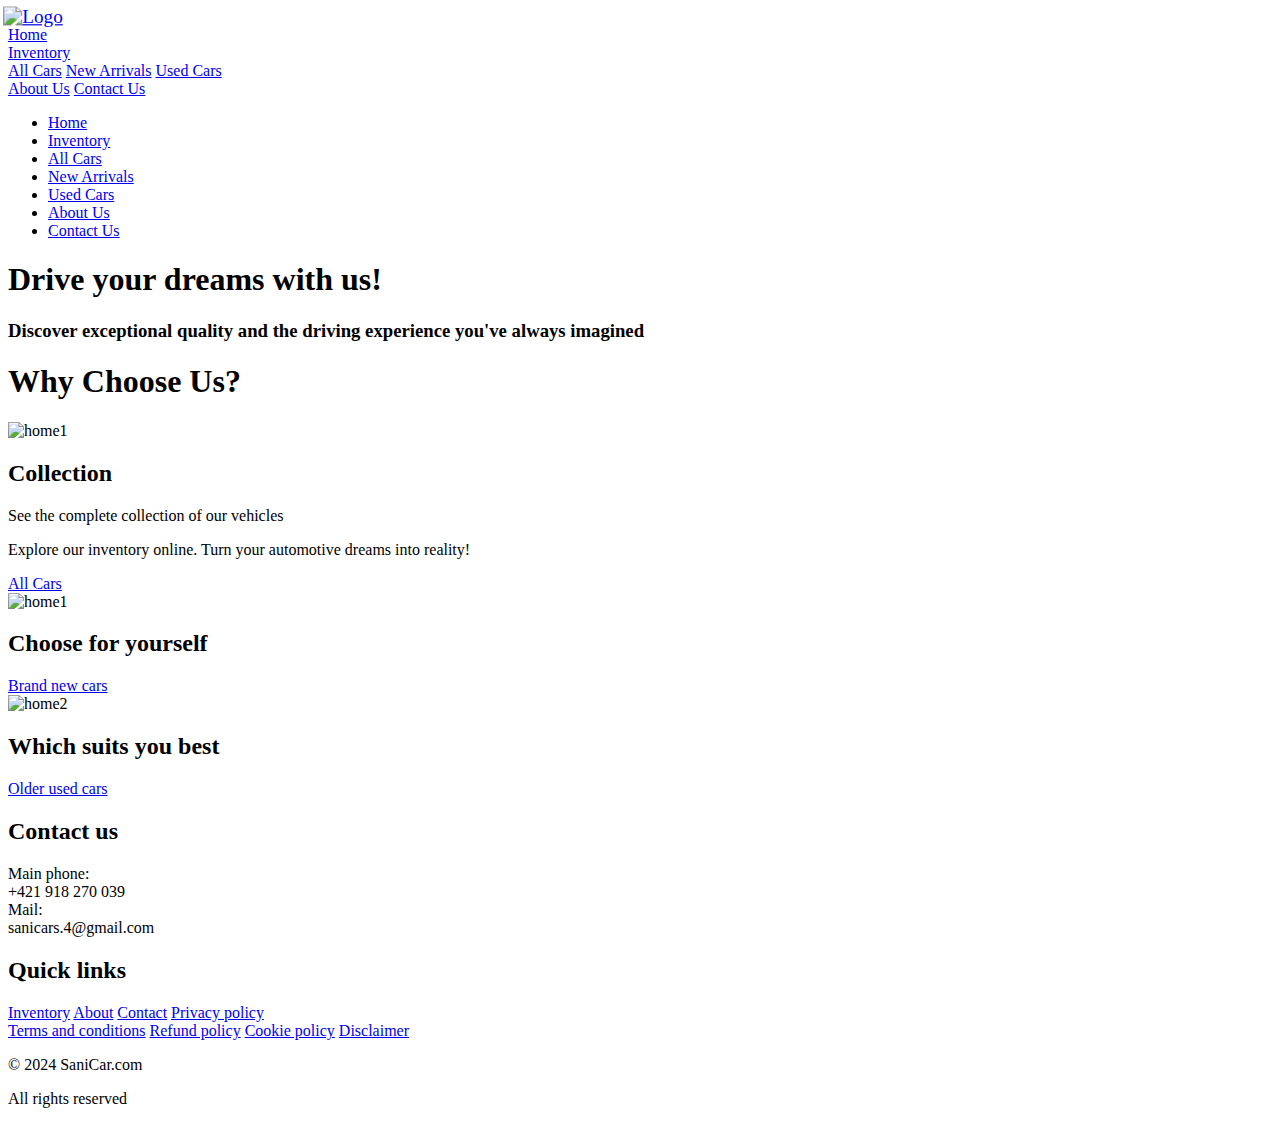
==== index.html @ a0feb991 "Add files via upload" ====
<!DOCTYPE html>
<html lang="en">
<head>
    <meta charset="UTF-8">
    <meta name="viewport" content="width=device-width, initial-scale=1.0">
    <title>Car Dealership</title>
    <link rel="stylesheet" href="styles.css">
    <script src="scripts.js"></script>
    <script src="https://ajax.googleapis.com/ajax/libs/jquery/3.7.1/jquery.min.js"></script>
    <script src="https://maxcdn.bootstrapcdn.com/bootstrap/3.4.1/js/bootstrap.min.js"></script>

</head>
<body>
    <!-- Menu section -->
    <nav id="navbar">
        <a href="index.html" id="logo"><img src="logo.jpg" alt="Logo" class="nav-logo" style="scale: 1.2;"></a>
        <div class="menu-items">
            <a href="index.html">Home</a>
            <div class="dropdown adjusted">
                <a href="inventory.html" class="dropbtn">Inventory</a>
                <div class="dropdown-content">
                    <a href="allcars.html#inventory">All Cars</a>
                    <a href="newarrivals.html#newArrivals">New Arrivals</a>
                    <a href="usedcars.html#usedCars">Used Cars</a>
                </div>
            </div>
            <a href="aboutus.html">About Us</a>
            <a href="contact.html">Contact Us</a>
    </div>
    <img src="menu-icon.png" onclick="showListGroup()" alt="" class="menu-icon" style="display: none;">
    
    </nav>
    <!-- End menu section -->

    <!-- Mobile menu -->
    <div class="mobile-menu-container">
        <ul class="list-group">
            <li class="list-group-item active" aria-current="true"><a href="index.html">Home</a></li>
            <li class="list-group-item"><a href="inventory.html">Inventory</a></li>
            <li class="list-group-item"><a href="allcars.html">All Cars</a></li>
            <li class="list-group-item"><a href="newarrivals.html">New Arrivals</a></li>
            <li class="list-group-item"><a href="usedcars.html">Used Cars</a></li>
            <li class="list-group-item"><a href="aboutus.html">About Us</a></li>
            <li class="list-group-item"><a href="contact.html">Contact Us</a></li>
          </ul>
    </div>
    <!-- End mobile menu -->

    <header>
        <h1>Drive your <span>dreams</span> with us!</h1>
        <h3>Discover <span>exceptional quality</span> and the driving experience you've always imagined</h3>
    </header>

    <!-- Home Section -->
    <section id="home" class="content-section">
        <div class="domov3">
            <div class="domov3-content">
                <h1>Why <span>Choose</span> Us?</h1>
                <img src="home3.jpg" alt="home1" class="home3-img">
            </div>
        </div>
        <div class="domov1">
            <div class="domov1-content">
                <h2>Collection</h2>
                <p>See the complete collection of our vehicles</p>
                <p>Explore our inventory online. Turn your automotive dreams into reality!</p>
                <a href="inventory.html" class="all-cars-button">All Cars</a>
            </div>
            <img src="home1.png" alt="home1" class="home1-img">
        </div>
        <div class="cierny-pas">
        </div>
        <div class="domov2">
            
            <div class="domov2-content">
                <h2 class="second-h2">Choose for yourself</h2>
                <a href="newarrivals.html#newArrivals" class="new-arrivals-button">Brand new cars</a>
            </div>
            <img src="home2.jpg" alt="home2" class="home2-img">
            <div class="domov2-content">
                <h2 class="first-h2">Which suits you <span>best</span></h2>
                <a href="usedcars.html#usedCars" class="used-cars-button">Older used cars</a>
            </div>
        </div>  
    </section>
    
</div>

    
<footer>
    <div class="footer1">
        <div class="footer-content">
            <h2>Contact us</h2>
            <li><span class="nadpis">Main phone:</span></li>
            <span class="text">+421 918 270 039</span>
            <li><span class="nadpis">Mail:</span></li>
            <span class="text">sanicars.4@gmail.com</span>
        </div>
        <div class="footer-content">
            <h2>Quick links</h2>
            <a href="inventory.html" class="papiere">Inventory</a>
            <a href="aboutus.html" class="papiere">About</a>
            <a href="contact.html" class="papiere">Contact</a>
            <a href="privacy-policy.html" class="papiere">Privacy policy</a>
        </div>
        <div class="footer-content">
            <a href="terms-and-conditions.html" class="papiere">Terms and conditions</a>
            <a href="refund-policy.html" class="papiere">Refund policy</a>
            <a href="cookie-policy.html" class="papiere">Cookie policy</a>
            <a href="disclaimer.html" class="papiere">Disclaimer</a>
        </div>
    </div>
    <div class="footer2">
        <p class="copy-info">&copy; 2024 SaniCar.com</p>
        <p class="copy-info2">All rights reserved</p>
    </div>
</footer>

</body>
</html>
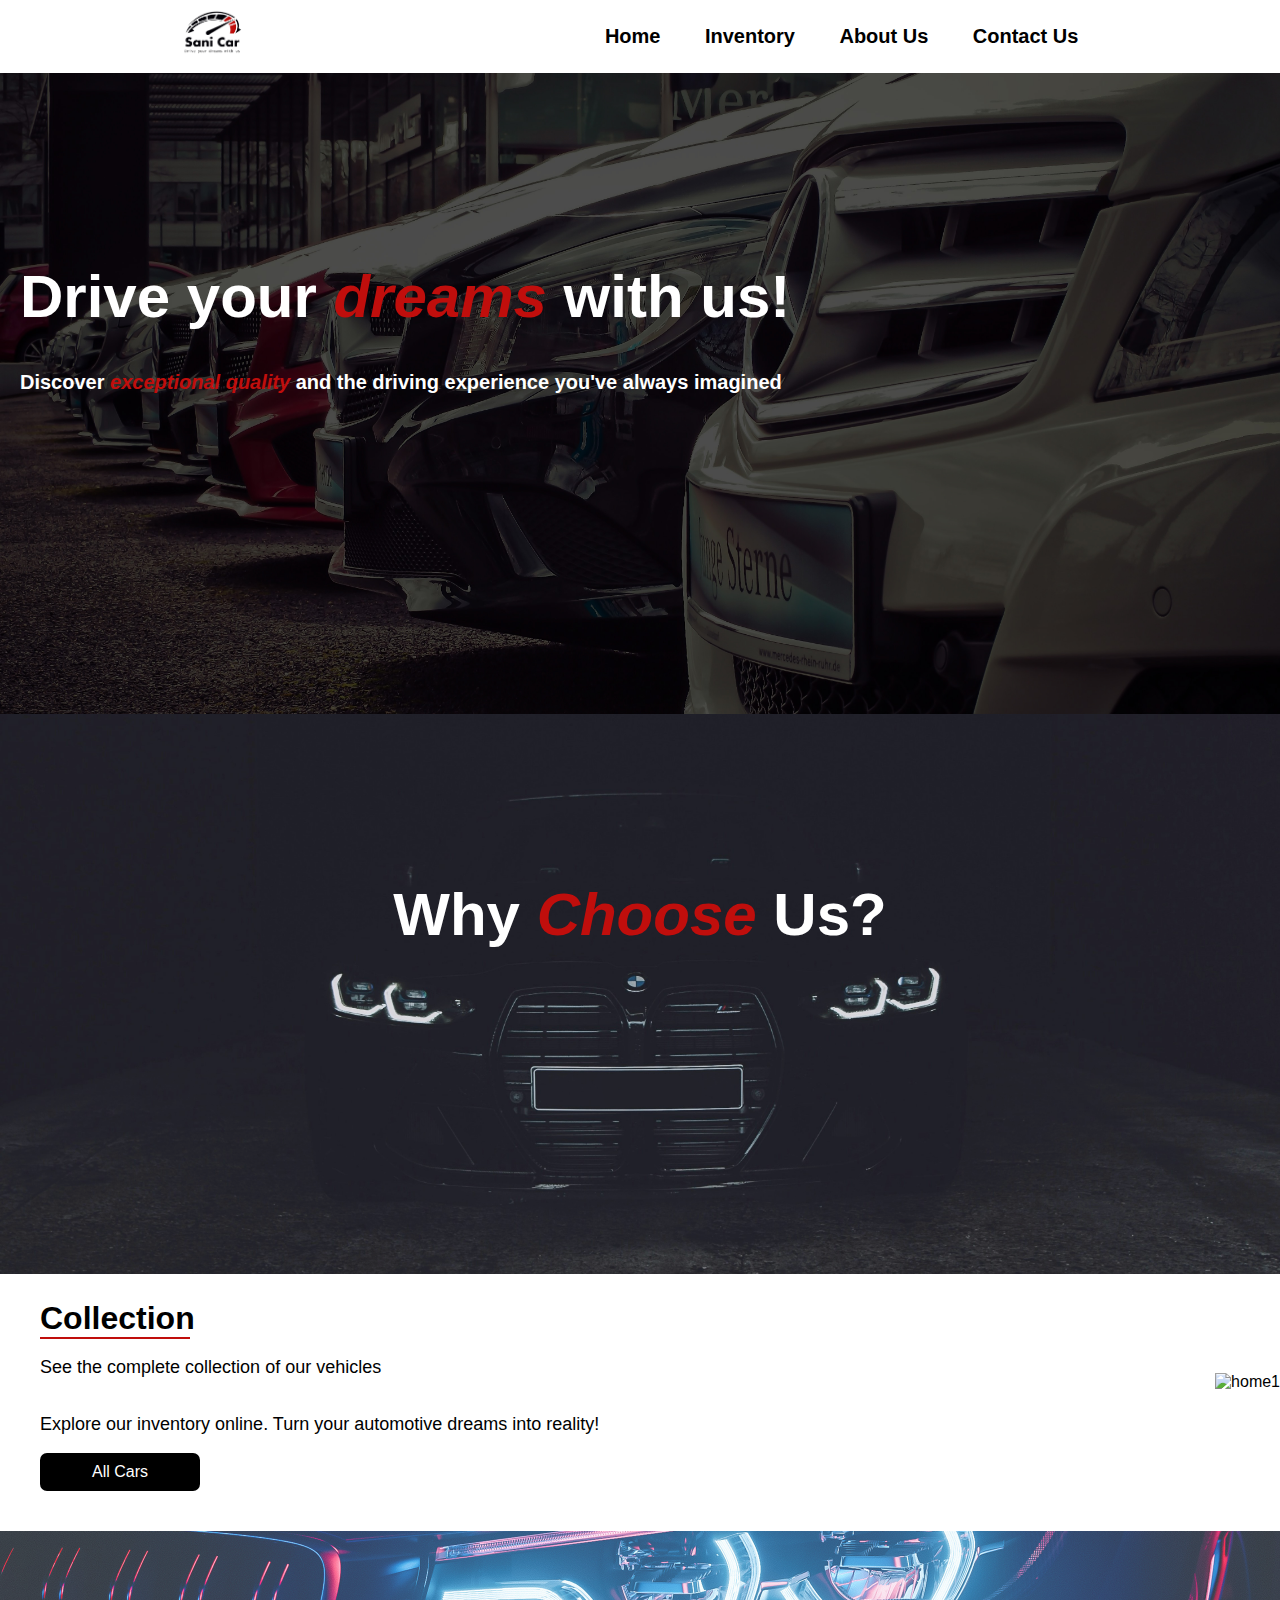
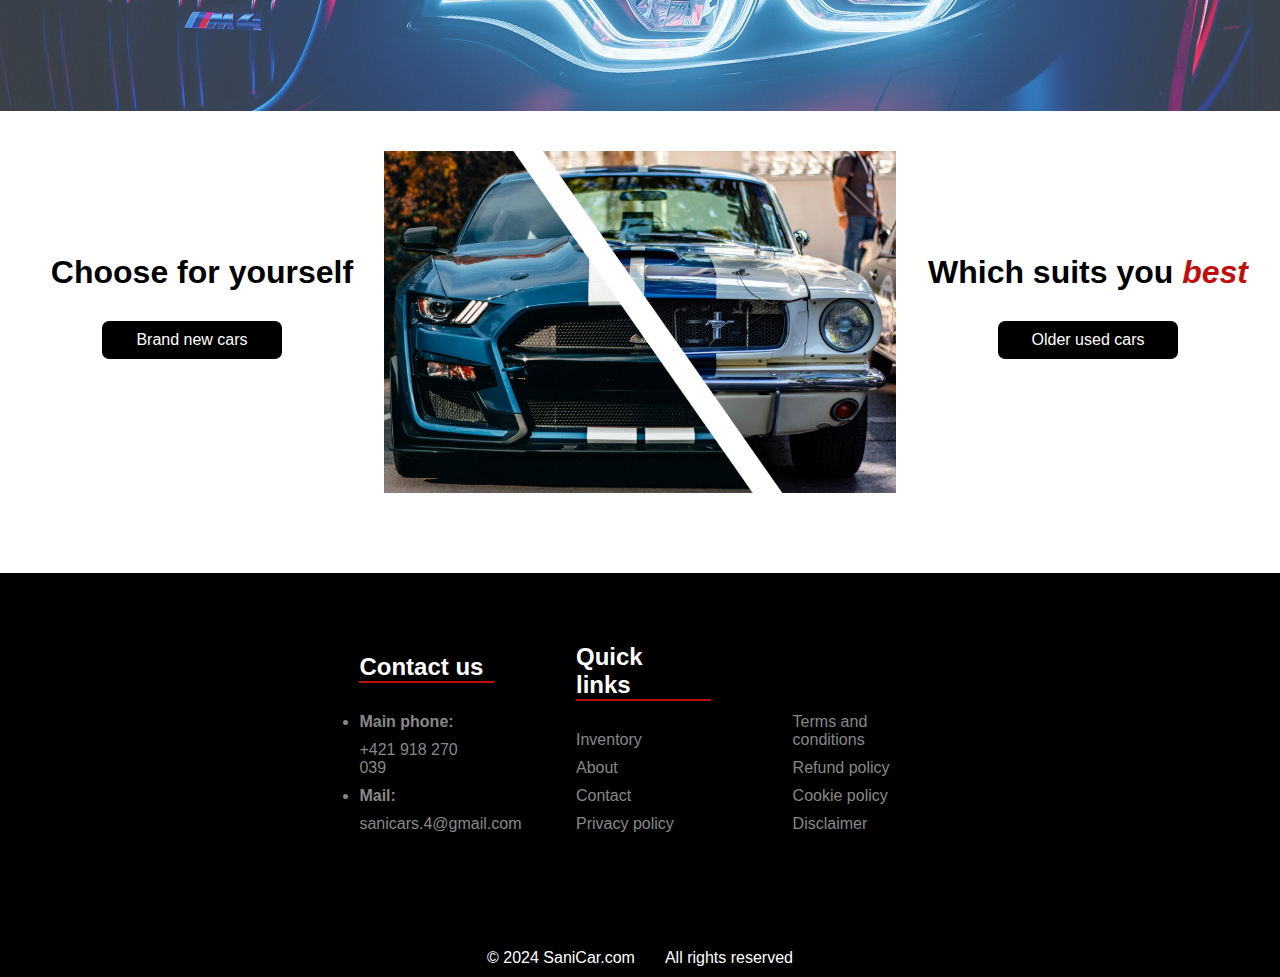
==== commit f826f9f5: "Add files via upload" ====
--- a/index.html
+++ b/index.html
@@ -13,19 +13,19 @@
 <body>
     <!-- Menu section -->
     <nav id="navbar">
-        <a href="index.html" id="logo"><img src="logo.jpg" alt="Logo" class="nav-logo" style="scale: 1.2;"></a>
+        <a href="index.html#home" id="logo"><img src="logo.jpg" alt="Logo" class="nav-logo" style="scale: 1.2;"></a>
         <div class="menu-items">
-            <a href="index.html">Home</a>
+            <a href="index.html#home">Home</a>
             <div class="dropdown adjusted">
-                <a href="inventory.html" class="dropbtn">Inventory</a>
+                <a href="inventory.html#inventory" class="dropbtn">Inventory</a>
                 <div class="dropdown-content">
-                    <a href="allcars.html#inventory">All Cars</a>
+                    <a href="allcars.html#allCars">All Cars</a>
                     <a href="newarrivals.html#newArrivals">New Arrivals</a>
                     <a href="usedcars.html#usedCars">Used Cars</a>
                 </div>
             </div>
-            <a href="aboutus.html">About Us</a>
-            <a href="contact.html">Contact Us</a>
+            <a href="aboutus.html#about">About Us</a>
+            <a href="contact.html#contact">Contact Us</a>
     </div>
     <img src="menu-icon.png" onclick="showListGroup()" alt="" class="menu-icon" style="display: none;">
     
@@ -98,16 +98,16 @@
         </div>
         <div class="footer-content">
             <h2>Quick links</h2>
-            <a href="inventory.html" class="papiere">Inventory</a>
-            <a href="aboutus.html" class="papiere">About</a>
-            <a href="contact.html" class="papiere">Contact</a>
-            <a href="privacy-policy.html" class="papiere">Privacy policy</a>
+            <a href="inventory.html#inventory" class="papiere">Inventory</a>
+            <a href="aboutus.html#about" class="papiere">About</a>
+            <a href="contact.html#contact" class="papiere">Contact</a>
+            <a href="privacy-policy.html#privacy-policy" class="papiere">Privacy policy</a>
         </div>
         <div class="footer-content">
-            <a href="terms-and-conditions.html" class="papiere">Terms and conditions</a>
-            <a href="refund-policy.html" class="papiere">Refund policy</a>
-            <a href="cookie-policy.html" class="papiere">Cookie policy</a>
-            <a href="disclaimer.html" class="papiere">Disclaimer</a>
+            <a href="terms-and-conditions.html#terms-and-conditions" class="papiere">Terms and conditions</a>
+            <a href="refund-policy.html#refund-policy" class="papiere">Refund policy</a>
+            <a href="cookie-policy.html#cookie-policy" class="papiere">Cookie policy</a>
+            <a href="disclaimer.html#disclaimer" class="papiere">Disclaimer</a>
         </div>
     </div>
     <div class="footer2">
--- a/styles.css
+++ b/styles.css
@@ -0,0 +1,1001 @@
+@import url('https://fonts.googleapis.com/css2?family=EB+Garamond:ital,wght@0,400..800;1,400..800&display=swap');
+
+* {
+    font-family: 'Trebuchet MS', 'Lucida Sans Unicode', 'Lucida Grande', 'Lucida Sans', Arial, sans-serif;
+}
+
+html {
+    scroll-behavior: smooth;
+    height: 100%;
+    width: 100vw;
+}
+
+body {
+    font-family: 'Trebuchet MS', 'Lucida Sans Unicode', sans-serif;
+    /* background-color: #080812; */
+    margin: 0;
+    padding: 0;
+    height: min-content;
+    display: flex;
+    flex-direction: column;
+    overflow-x: hidden;
+}
+
+header {
+    background-image: url('bg1.jpg'); /* Ensure this path is correct */
+    background-size: cover;
+    background-attachment: fixed;
+    color: #fff;
+    padding-top: 200px;
+    padding-bottom: 300px;
+    text-align: center;
+    width: 100vw;
+
+}
+
+
+header h1 {
+    text-align: left;
+    padding-left: 20px;
+    font-size: 60px;
+}
+
+header h2 {
+    text-align: left;
+    padding-left: 20px;
+    font-size: 30px;
+}
+
+header h3 {
+    text-align: left;
+    padding-left: 20px;
+    font-size: 20px;
+}
+
+span {
+    color: #c00e0c; 
+    font-style: italic;
+    font-weight: 900;
+}
+
+.nav-logo {
+    position: absolute;
+    top: 50%;
+    left: 0;
+    transform: translateY(-50%);
+    max-height: 40px;
+}
+
+nav {
+    display: flex;
+    justify-content: space-around;
+    background-color: white;
+    padding: 15px 0;
+    position: fixed; /* Fix the nav bar */
+    width: 100%; /* Make sure it spans the full width */
+    top: 0; /* Position it at the top */
+    z-index: 1000; /* Ensure it's above other content */
+    transition: all 0.3 ease;
+}
+
+nav button,
+nav a {
+    color: black;
+    background: none;
+    border: none;
+    padding: 10px 20px;
+    transition: background-color 0.3s;
+    font-size: 20px;
+    cursor: pointer;
+    position: relative;
+    margin: 0 0em; /* Adjust spacing between buttons */
+    text-decoration: none; /* Remove underline from links */
+    display: inline-block;
+}
+
+nav button:hover,
+nav a:hover {
+    background: transparent;
+}
+
+.menu-items a {
+    transition: all 0.2s ease-in-out;
+    font-weight: bold;
+}
+
+.menu-items a:hover {
+    background-color: rgba(5, 5, 5, 0.204); /* Black with 80% opacity */
+    backdrop-filter: blur(1px);
+    color: black;
+}
+
+nav a:not(#logo)::after,
+nav button::after {
+    content: '';
+    position: absolute;
+    left: 0;
+    bottom: -2px; /* Adjust this value to position the underline */
+    width: 100%;
+    height: 2px; /* Thickness of the underline */
+    background-color: transparent; /* Initial color is transparent */
+    transform: scaleX(0);
+    transform-origin: left;
+    transition: transform 0.45s ease, background-color 0.3s ease; /* Added background-color transition */
+}
+
+/* Hover effect for after pseudo-element */
+nav a:not(#logo):hover::after,
+nav button:hover::after {
+    transform: scaleX(1);
+    background-color: black; /* Change color on hover to white */
+}
+
+.dropdown {
+    position: relative;
+    display: inline-block;
+}
+
+.dropbtn {
+    color: #000000;
+    background: none;
+    border: none;
+    font-size: 20px;
+    cursor: pointer;
+}
+
+.dropdown-content {
+    display: none;
+    position: absolute;
+    background-color: white;
+    min-width: 160px;
+    box-shadow: 0px 8px 16px 0px rgba(0,0,0,0.2);
+    z-index: 1;
+    top: 100%;
+    opacity: 0;
+    transition: opacity 0.3s ease, transform 0.3s ease;
+    transform: translateY(-10px);
+}
+
+.dropdown-content a {
+    color: black;
+    padding: 12px 16px;
+    text-decoration: none;
+    display: block;
+}
+
+.dropdown-content a:hover {
+    background-color: (5 ,5 , 5, 0.204);
+}
+
+.dropdown:hover .dropdown-content {
+    display: block;
+    opacity: 1;
+    transform: translateY(0);
+}
+
+.dropdown.adjusted .dropdown-content {
+    top: calc(100% + 2px);
+}
+
+#inventory, #newArrivals, #usedCars, #services, #contact {
+    background-color: #f4f4f4;
+}
+
+#contact {
+    justify-content: center;
+    align-items: center;
+}
+
+.content-section {
+    display: flex; /* Hide all sections by default */
+    width: 100%;
+    height: 100%;
+    /* justify-content: center;
+    align-items: center; */
+    flex-direction: column;
+}
+
+.domov1{
+    background-color: #fff;
+    margin: 0px 0px ;
+    display: flex;
+    align-items: center;
+}
+
+.domov2{
+    background-color: #fff;
+    display: flex;
+    width: 100vw;
+    margin-block: 40px 80px;
+}
+
+.domov3 {
+    background-color: white;
+    display: flex;
+}
+
+.cierny-pas {
+    height: 20vh;
+    width: 100vw;
+    /* background-color: #000; */
+    background-image: url('home4.jpg');
+    background-position: center;
+    background-size: 100%;
+    opacity: 0.8;
+    margin-top: 40px;
+}
+
+#inventory h2 {
+    text-align: center;
+    width: 100vw;
+}
+
+.nove h2, .pouzite h2 {
+    text-align: center;
+    width: 100vw;
+    margin-top: 100px;
+    font-size: 2rem;
+}
+
+.domov1 h2 {
+    /* margin: 0px 0 10px 100px; */
+    margin-bottom: 0px;
+    font-size: xx-large;
+}
+
+.domov1 p {
+    /* margin: 50px 0px 30px 200px; */
+    font-size: large;
+}
+
+/* Target the first h2 */
+.first-h2 {
+    /* margin: 115px 10px 0px 55px; */
+    margin-top: 0;
+    margin-bottom: 0;
+    font-size: xx-large;
+}
+
+/* Target the second h2 */
+.second-h2 {
+    /* margin: 0px 10px 50px 62px; */
+    font-size: xx-large;
+    padding-inline: 30px 10px;
+    margin-bottom: 0;
+    margin-top: 0;
+}
+
+.domov3 p {
+    color: white;
+}
+
+.all-cars-button {
+    display: inline-block;
+    padding: 10px 30px 10px 30px;
+    background-color: black;
+    color: white;
+    text-decoration: none;
+    font-size: medium;
+    border: none;
+    border-radius: 7px;
+    width: 100px;
+    transition: all 0.2s ease-in-out;
+    text-align: center;
+}
+
+.all-cars-button:hover {
+    animation: wiggle 0.5s ease-in-out;
+}
+
+.new-arrivals-button:hover {
+    animation: wiggle 0.5s ease-in-out;
+}
+
+.used-cars-button:hover {
+    animation: wiggle 0.5s ease-in-out;
+}
+
+@keyframes wiggle {
+    0% { transform: translateX(0); }
+    25% { transform: translateX(-2px); }
+    50% { transform: translateX(2px); }
+    75% { transform: translateX(-2px); }
+    100% { transform: translateX(0); }
+}
+
+.contact-us-btn {
+    display: inline-block;
+    margin: 0px 0px 100px 305px;
+    padding: 10px 50px 10px 50px;
+    background-color: black;
+    color: white;
+    text-decoration: none;
+    font-size: medium;
+    border: none;
+    border-radius: 7px;
+    width: 120px;
+}
+
+.new-arrivals-button {
+    display: inline-block;
+    /* margin: 65px 0px 100px 127px; */
+    padding: 10px 30px 10px 30px;
+    background-color: black;
+    color: white;
+    text-decoration: none;
+    font-size: medium;
+    border: none;
+    border-radius: 7px;
+    width: 120px;
+    transition: all 0.2s ease-in-out;
+    text-align: center;
+}
+
+.used-cars-button {
+    display: inline-block;
+    /* margin: 213px 0px 60px 127px; */
+    padding: 10px 30px 10px 30px;
+    background-color: black;
+    color: white;
+    text-decoration: none;
+    font-size: medium;
+    border: none;
+    border-radius: 7px;
+    width: 120px;
+    transition: all 0.2s ease-in-out;
+    text-align: center;
+}
+
+.domov1-content { 
+    display: flex;
+    flex-direction: column;
+    flex: 1;
+    padding-left: 40px;
+    padding-right: 100px;
+}
+
+.domov2-content { 
+    display: flex;
+    flex-direction: column;
+    justify-content: space-around;
+    align-items: center;
+    height: 100%;
+    width: 35%;
+    padding-top: 8%;
+    gap: 30px;
+}
+
+.domov3-content {
+    position: relative;
+    display: grid;
+    place-items: center;
+}
+
+.domov3-content h1 {
+    background-color: transparent;
+    position: absolute;
+    color: white;
+    font-weight: 800;
+    font-size: 60px;
+    margin-bottom: 200px;
+    z-index: 100;
+}
+
+.domov1-content h2::after {
+    content: "";
+    display: block;
+    width: 70%;
+    height: 2px; /* Height of the underline */
+    background-color: #c00e0c; /* Color of the underline */
+    position: relative;
+    bottom: 0;
+    left: 0%;
+    max-width: 150px;
+    font-weight: 900;   
+}
+
+.text-on-image {
+    position: absolute;
+    top: 50%; /* Adjust as necessary */
+    left: 50%; /* Adjust as necessary */
+    transform: translate(-50%, -50%);
+}
+
+.home1-img {
+    max-width: 60%;
+    max-height: auto;
+}
+
+.home2-img {
+    width: 40%;
+    height: auto;
+}
+
+.home3-img {
+    display: block;
+    margin: 0 auto;
+    max-width: 100%;
+    height: auto;
+    opacity: 0.9;
+    z-index: 1;
+}
+
+.domov1 {
+    display: flex;
+    justify-content: space-between;
+}
+
+.vsetky{
+    background-color: #f4f4f4;
+    
+}
+
+.nove{
+    background-color: #f4f4f4;
+}
+
+.pouzite{
+    background-color: #f4f4f4;
+
+}
+
+#inventory, #newArrivals, #usedCars {
+    justify-content: center;
+    align-items: center;
+}
+
+#services {
+    position: relative;
+    display: flex;
+    height: 100vh;
+    width: auto;
+    justify-content: center;
+    align-items: center;
+    padding-inline: 10px;
+}
+
+#services h2 {
+    width: 50vw;
+    text-align: center;
+}
+
+
+.car-grid {
+    display: flex;
+    flex-wrap: wrap;
+    gap: 1em;
+    margin-top: 0px; /* Add margin to avoid overlap with fixed nav */
+    margin-left: 50px;
+    margin-right: 50px;
+    justify-content: center;
+}
+
+.car-item {
+    border: 1px solid #ddd;
+    padding: 1em;
+    border-radius: 5px;
+    width: 200px;
+    text-align: center;
+    cursor: pointer;
+    transition: transform 0.3s ease;
+    background-color: #ffffff;
+    box-shadow: 0 4px 6px rgba(0, 0, 0, 0.1), /* Regular shadow */
+    0 1px 3px rgba(0, 0, 0, 0.08);
+}
+
+.car-item h3, .car-item p {
+    text-align: left;
+}
+
+.car-item:hover {
+    transform: scale(1.05);
+    box-shadow: 0 8px 12px rgba(0, 0, 0, 0.2), /* Increased shadow on hover */
+                0 2px 4px rgba(0, 0, 0, 0.1);
+}
+
+.car-item img {
+    max-width: 100%;
+    border-radius: 5px;
+}
+
+.teaser {
+    flex: 1 1 100%;
+    text-align: center;
+    margin: 20px 0;
+    font-size: x-large;
+    color: black;
+    padding-top: 50px;
+    padding-bottom: 200px;
+}
+
+.teaser2 {
+    flex: 1 1 100%;
+    text-align: center;
+    margin: 20px 0;
+    font-size: x-large;
+    color: black;
+    padding-top: 50px;
+    padding-bottom: 100px;
+}
+
+.modal {
+    display: none;
+    position: fixed;
+    z-index: 1;
+    left: 0;
+    top: 0;
+    width: 100%;
+    height: 100%;
+    overflow: auto;
+    background-color: rgba(0, 0, 0, 0.4);
+    padding-top: 60px;
+}
+
+.modal-content {
+    background-color: #fefefe;
+    margin: 5% auto;
+    padding: 20px;
+    padding-bottom: 100px;
+    border: 1px solid #888;
+    width: 80%;
+    max-width: 800px;
+    border-radius: 10px;
+}
+
+.modal-content h2 {
+    font-size: xx-large;
+    margin-bottom: 25px;
+}
+
+.car-descriptions {
+    display: flex;
+    gap: 10px;
+}
+
+.car-descriptions h2 {
+    flex: 1;
+    font-size: x-large;
+    text-decoration: underline;
+    margin-top: 25px;
+    margin-bottom: 25px;
+}
+
+.car-descriptions p {
+    margin: 5px;
+    flex: 1;
+}
+
+.close {
+    color: #000;
+    font-size: 60px;
+    font-weight: bold;
+    cursor: pointer;
+    position: fixed;
+    margin-left: 1075px;
+}
+
+.close:hover,
+.close:focus {
+    color: #fff;
+    text-decoration: none;
+    cursor: pointer;
+}
+
+.phone-mail {
+    display: flex;
+    flex-direction: column;
+}
+
+.phone-mail span {
+    color: black;
+    font-style: normal;
+    padding-left: 42px;
+    padding-top: 10px;
+}
+
+.phone-mail .text {
+    padding-bottom: 20px;
+}
+
+.content-section h4, .content-section h5 {
+    font-size: large;
+    padding: 16px;
+    margin-top: 0;
+    margin-bottom: 24px;
+    margin-left: 24px;
+    margin-right: 24px;
+}
+
+h5 {
+    margin-block-start: 1.33em;
+    margin-block-end: 1.33em;
+}
+
+.content-section h4::after {
+    content: "";
+    display: block;
+    width: 165px;
+    height: 2px; /* Height of the underline */
+    background-color: #c00e0c; /* Color of the underline */
+    position: relative;
+    bottom: 0;
+    left: 0%;
+    max-width: 210px;
+    font-weight: 900; 
+}
+
+.content-section h5::after {
+    content: "";
+    display: block;
+    width: 210px;
+    height: 2px; /* Height of the underline */
+    background-color: #c00e0c; /* Color of the underline */
+    position: relative;
+    bottom: 0;
+    left: 0%;
+    max-width: 210px;
+    font-weight: 900; 
+}
+
+.cntct {
+    display: flex;
+    flex-direction: row;
+    gap: 250px;
+}
+
+/* Contact Form Styles */
+#contact-form {
+    max-width: 1000px;
+    margin: 0 auto;
+    padding: 1em;
+    background: #f4f4f4;
+    border-radius: 5px;
+}
+
+.form-group {
+    margin-bottom: 1em;
+}
+
+.form-group label {
+    display: block;
+    margin-bottom: 0.5em;
+    font-weight: bold;
+}
+
+.form-group input,
+.form-group textarea {
+    width: 100%;
+    padding: 10px;
+    font-size: 1em;
+    border: 1px solid #ccc;
+    border-radius: 5px;
+}
+
+button[type="submit"] {
+    display: inline-block;
+    padding: 10px 20px;
+    font-size: 1em;
+    color: #fff;
+    background-color: #c00e0c;
+    border: none;
+    border-radius: 5px;
+    cursor: pointer;
+}
+
+button[type="submit"]:hover {
+    background-color: #000000;
+}
+
+.footer1 {
+    display: flex;
+    flex-wrap: wrap-reverse;
+    flex-direction: row;
+    justify-content: center;
+    margin-bottom: 100px;
+}
+
+.footer1 h2::after {
+    content: "";
+    display: block;
+    width: 135px;
+    height: 2px; /* Height of the underline */
+    background-color: #c00e0c; /* Color of the underline */
+    position: relative;
+    bottom: 0;
+    left: 0%;
+    max-width: 150px;
+    font-weight: 900;  
+}
+
+.footer1 span {
+    color: #888;
+    font-weight: normal;
+    font-style: normal;
+}
+
+.footer1 .nadpis {
+    font-weight: bold;
+}
+
+li {
+    color: #888;
+}
+
+.footer2 {
+    display: flex;
+    flex-direction: row;
+    justify-content: center;
+    gap: 30px;
+}
+.footer2 p {
+    margin-bottom: 10px;
+}
+
+.footer-content {
+    display: flex;
+    flex-direction: column;
+    justify-content: space-around;
+    padding-left: 44.3px;
+    padding-right: 44.3px;
+    height: 100%;
+    width: 10%;
+    padding-top: 50px;
+    gap: 10px;
+}
+
+.papiere {
+    text-decoration: none;
+    color: #888;
+}
+
+footer {
+    height: auto;
+    width: 100%;
+    background-color: #000;
+    color: #fff;
+    bottom: 0;
+}
+
+.list-group {
+    display: none; /* Show this list when needed */
+    margin-top: 90px;
+    list-style-type: none;
+    padding: 0;
+    font-size: 18px;
+    font-weight: 500;
+    margin-bottom: 0;
+    border-radius: 20px;
+    margin-top: 78px;
+}
+
+.list-group-item {
+    width: 340px;
+    margin: 5px 0;
+    padding: 10px 15px;
+    background-color: #f8f9fa;
+    border: 1px solid #ddd;
+    border-radius: 5px;
+    transition: background-color 0.3s ease, transform 0.3s ease;
+}
+
+.list-group-item a {
+    color: black;
+    text-decoration: none;
+    display: block;
+    width: 100%;
+    height: 100%;
+}
+
+.list-group-item.active {
+    background-color: #676767;
+    color: white;
+}
+
+.mobile-menu-container {
+    width: max-content;
+    background-color: #f8f9fa;
+    position: sticky;
+    top: 5px;
+    z-index: 100;
+    border-radius: 10px; /* Rounded corners */
+    border: 1px solid #000; /* Border with specific width and color */
+    padding: 10px; /* Add some padding inside the container */
+    box-shadow: 0 4px 6px rgba(0, 0, 0, 0.1), /* Soft shadow */
+                0 1px 3px rgba(0, 0, 0, 0.08);
+    z-index: 900;
+}
+
+.list-group-item.active a {
+    color: white;
+}
+
+.list-group-item:hover {
+    background-color: #007bff;
+    transform: translateY(-2px);
+}
+
+.list-group-item:hover a {
+    color: white;
+}
+
+/* responsive design */
+
+@media screen and (min-width: 500px) {
+    .list-group {
+        display: none !important;
+    }
+}
+
+@media screen and (max-width: 500px){
+    .menu-icon {
+        display: flex !important;
+        margin-right: 20px;
+    }
+
+    .menu-items {
+        display: none;
+    }
+
+    .first-h2 {
+        margin: 0;
+    }
+
+    body, html {
+        width: 100%;
+    }
+    
+    nav {
+        height: 40px;
+        justify-content: space-between;
+        width: 100vw;
+    }
+
+    .nav-logo {
+        left: 1rem;
+    }
+
+    .menu-icon {
+        display: flex !important;
+        margin-right: 10px;
+    }
+
+    .domov1, .domov2{
+        flex-direction: column;
+    }
+
+    .domov2 {
+        justify-content: center;
+        align-items: center;
+        margin-top: 0px;
+    }
+
+    header {
+        padding-block: 150px 100px;
+    }
+
+    header h1 {
+        padding-inline: 20px;
+        font-size: 40px;
+    }
+
+    header h2 {
+        width: 60%;
+        font-size: 25px;
+    }
+
+    header h3 {
+        width: 60%;
+        font-size: 15px;
+    }
+    
+    .all-cars-button {
+        margin: 0;
+    }
+
+    .home2-img {
+        width: 100vw;
+    }
+
+    .home1-img {
+        display: none;
+    }
+
+    .domov1-content p {
+        margin: 0;
+        padding-inline: 10px;
+        text-align: left;
+    }
+
+    .domov1-content h2 {
+        margin: 0;
+        margin-top: 30px;
+        align-self: center;
+    }
+
+    .domov1-content a {
+        align-self: center;
+    }
+
+    .domov1-content {
+        justify-content: center;
+        align-items: flex-start;
+        gap: 20px;
+        padding-left: 100px;
+    }
+
+    .domov1-content {
+        width: 100vw;
+        padding-bottom: 30px;
+    } 
+
+
+    .new-arrivals-button {
+        margin-bottom: 40px;
+    }
+
+    .second-h2 {
+        margin-bottom: 0px;
+        padding: 0;
+        text-wrap: nowrap;
+        margin-top: 0;
+    }
+
+    .first-h2 {
+        padding: 0;
+        text-wrap: nowrap;
+    }
+
+    .domov3-content h1{
+        font-size: 35px;
+        margin-bottom: 100px;
+    }
+
+
+    .used-cars-button {
+        margin-bottom: 30px;
+    }
+
+    .domov1-content h2::after {
+        content: "";
+        display: block;
+        width: 70%;
+        height: 2px; /* Height of the underline */
+        background-color: #c00e0c; /* Color of the underline */
+        position: relative;
+        bottom: 0;
+        left: 15%;
+    }
+
+    .cntct {
+        display: flex;
+        flex-direction: column;
+        gap: 150px;
+    }
+
+    .footer1 {
+        gap: 50px;
+    }
+
+    .footer-content h2 {
+        font-size: small;
+    }
+
+    .footer-content h2::after {
+        width: 70px;
+    }
+
+    .footer1 a, .footer1 span {
+        font-size: xx-small;
+    }
+
+    .footer-content {
+        padding-left: 5px;
+        padding-right: 5px;
+        gap: 2px;
+        width: 70px;
+    }
+
+    li {
+        width: 80px;
+    }
+}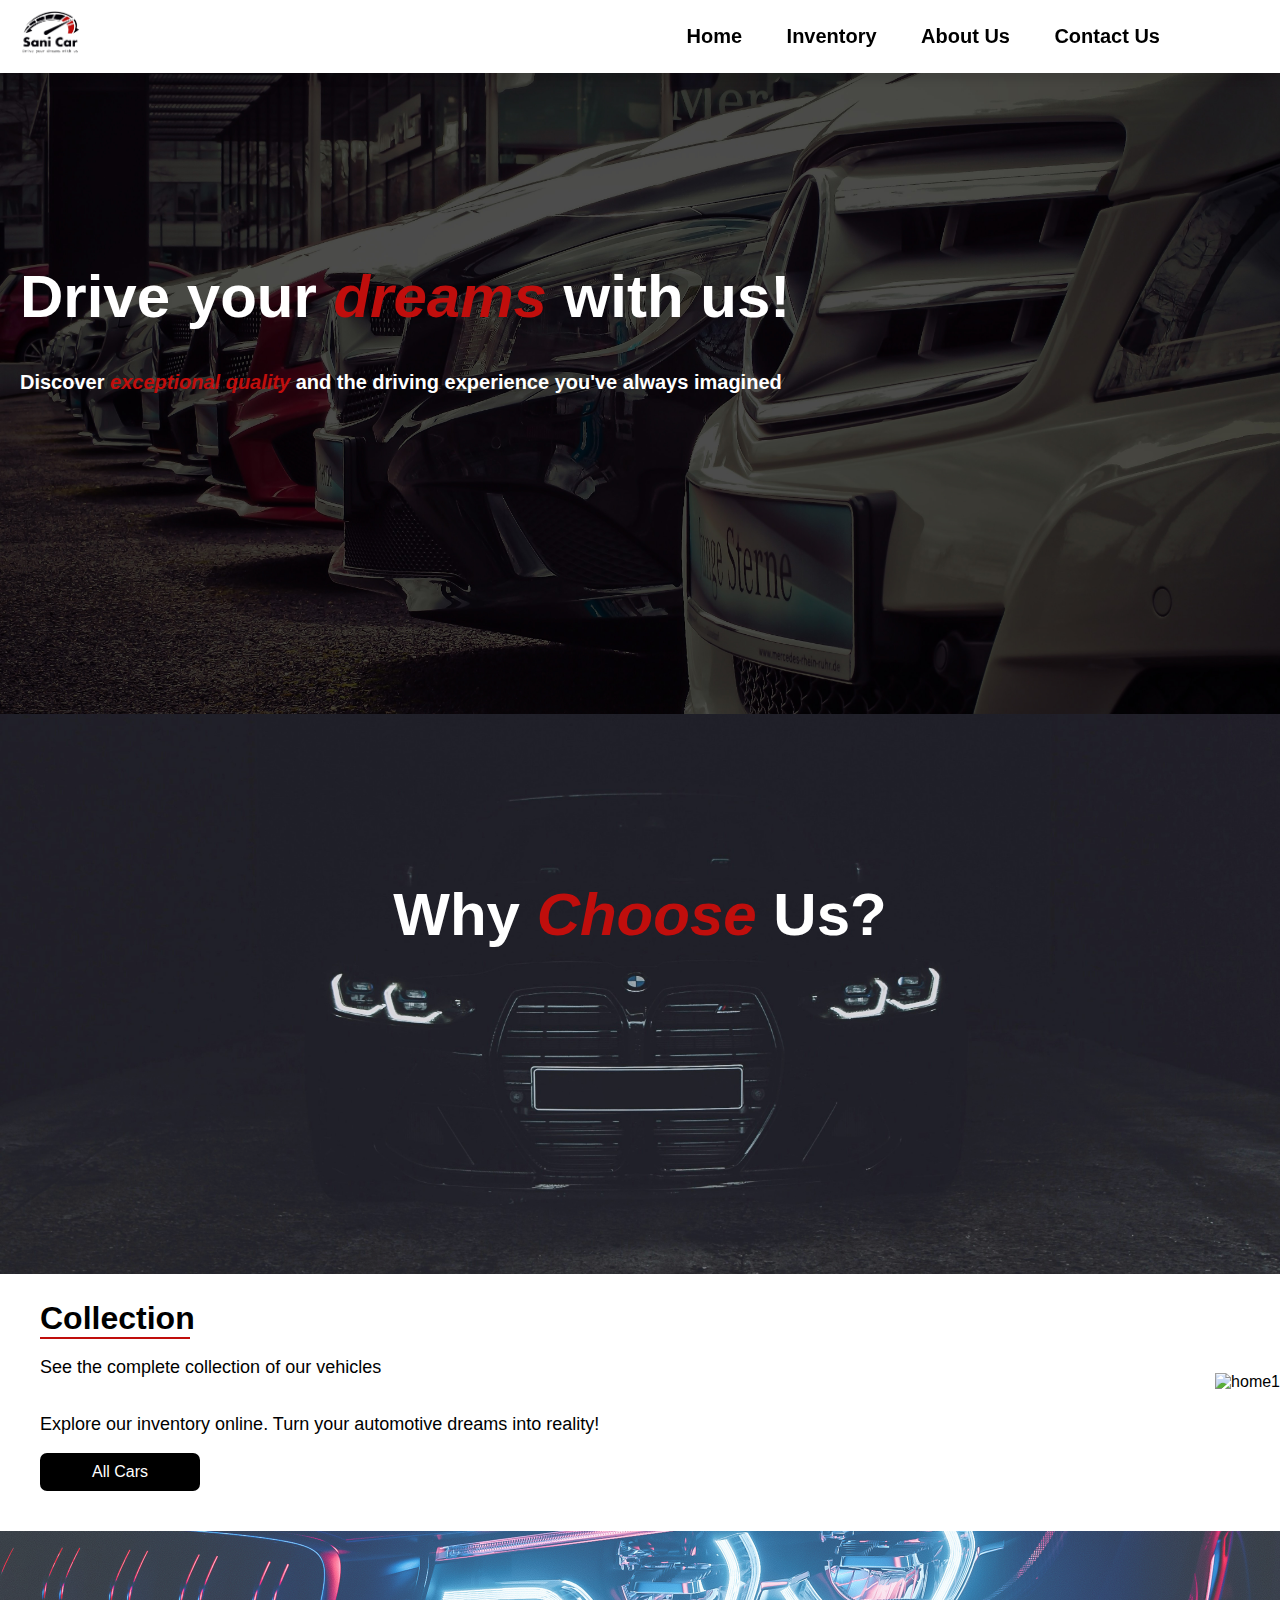
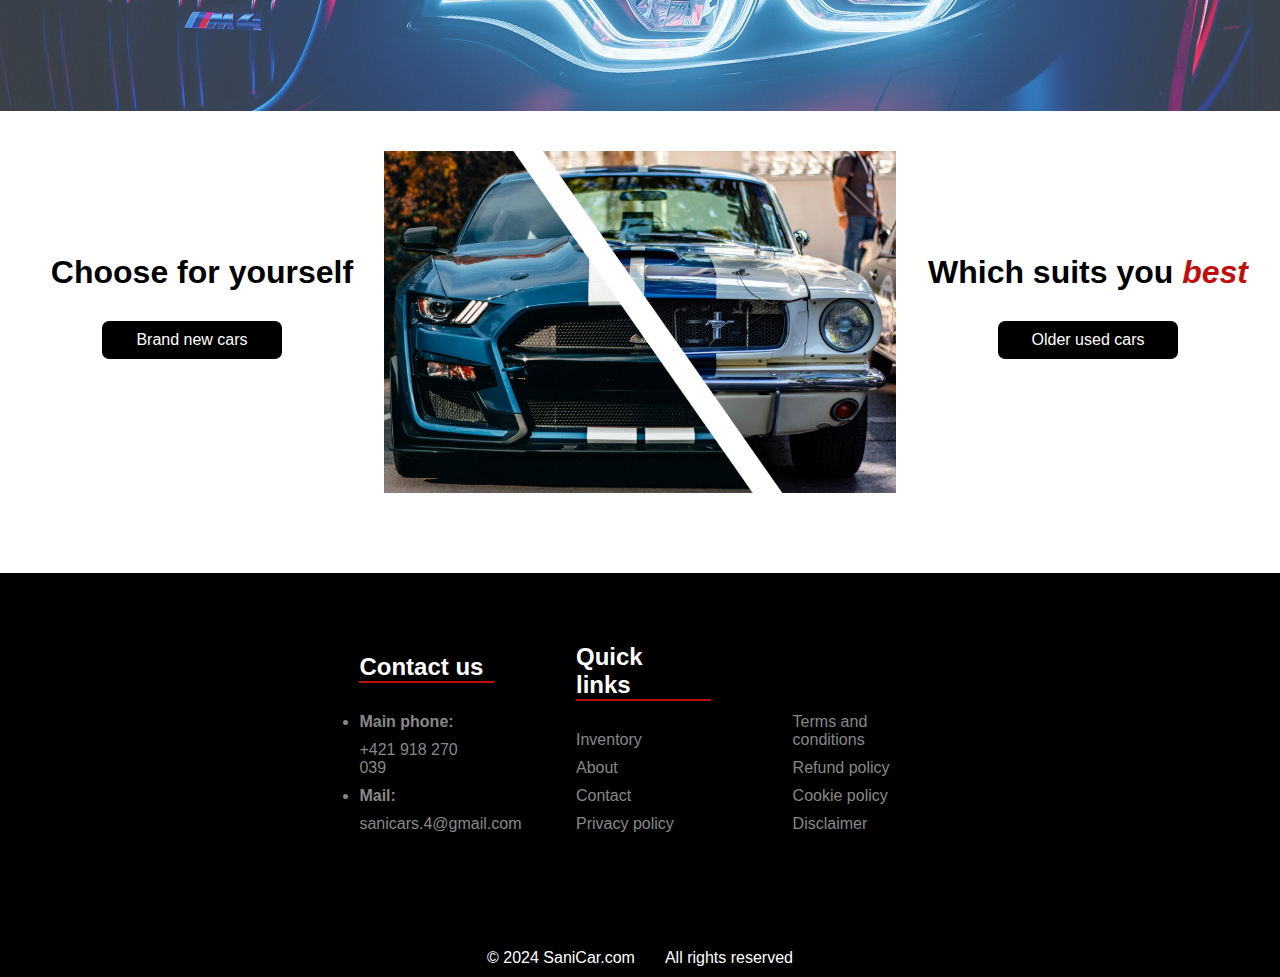
==== commit b1ba8108: "Update index.html" ====
--- a/index.html
+++ b/index.html
@@ -3,7 +3,7 @@
 <head>
     <meta charset="UTF-8">
     <meta name="viewport" content="width=device-width, initial-scale=1.0">
-    <title>Car Dealership</title>
+    <title>Sani Car</title>
     <link rel="stylesheet" href="styles.css">
     <script src="scripts.js"></script>
     <script src="https://ajax.googleapis.com/ajax/libs/jquery/3.7.1/jquery.min.js"></script>
--- a/styles.css
+++ b/styles.css
@@ -68,14 +68,15 @@
 
 nav {
     display: flex;
-    justify-content: space-around;
+    justify-content: space-between;
     background-color: white;
+    box-shadow: 0 7px 8px rgba(0, 0, 0, 0.1);
     padding: 15px 0;
     position: fixed; /* Fix the nav bar */
     width: 100%; /* Make sure it spans the full width */
     top: 0; /* Position it at the top */
     z-index: 1000; /* Ensure it's above other content */
-    transition: all 0.3 ease;
+    transition: all 0.3s ease;
 }
 
 nav button,
@@ -98,6 +99,14 @@
     background: transparent;
 }
 
+nav #logo {
+    margin-left: 20px;
+}
+
+.menu-items {
+    margin-right: 100px;
+}
+
 .menu-items a {
     transition: all 0.2s ease-in-out;
     font-weight: bold;
@@ -127,7 +136,7 @@
 nav a:not(#logo):hover::after,
 nav button:hover::after {
     transform: scaleX(1);
-    background-color: black; /* Change color on hover to white */
+    background-color: #c00e0c; /* Change color on hover to white */
 }
 
 .dropdown {
@@ -479,7 +488,7 @@
     cursor: pointer;
     transition: transform 0.3s ease;
     background-color: #ffffff;
-    box-shadow: 0 4px 6px rgba(0, 0, 0, 0.1), /* Regular shadow */
+    box-shadow: 0 4px 6px rgba(0, 0, 0, 0.1),
     0 1px 3px rgba(0, 0, 0, 0.08);
 }
 
@@ -566,17 +575,17 @@
 }
 
 .close {
-    color: #000;
-    font-size: 60px;
+    color: #676767;
+    font-size: 50px;
     font-weight: bold;
     cursor: pointer;
     position: fixed;
-    margin-left: 1075px;
+    margin-left: 770px;
 }
 
 .close:hover,
 .close:focus {
-    color: #fff;
+    color: #000;
     text-decoration: none;
     cursor: pointer;
 }
@@ -746,6 +755,21 @@
 .papiere {
     text-decoration: none;
     color: #888;
+}
+
+.policy {
+    padding-left: 80px;
+    padding-right: 80px;
+}
+
+.policy-list {
+    margin-left: 50px;
+    margin-right: 50px;
+}
+
+.policy h2 {
+    margin-top: 50px;
+    margin-bottom: 50px;
 }
 
 footer {
@@ -829,7 +853,9 @@
 @media screen and (max-width: 500px){
     .menu-icon {
         display: flex !important;
-        margin-right: 20px;
+        margin-left: 335px;
+        position: absolute;
+
     }
 
     .menu-items {
@@ -972,6 +998,11 @@
         gap: 150px;
     }
 
+    .teaser2 {
+        padding-left: 80px;
+        padding-right: 80px;
+    }
+
     .footer1 {
         gap: 50px;
     }
@@ -998,4 +1029,8 @@
     li {
         width: 80px;
     }
+
+    .close {
+        margin-left: 290px;
+    }
 }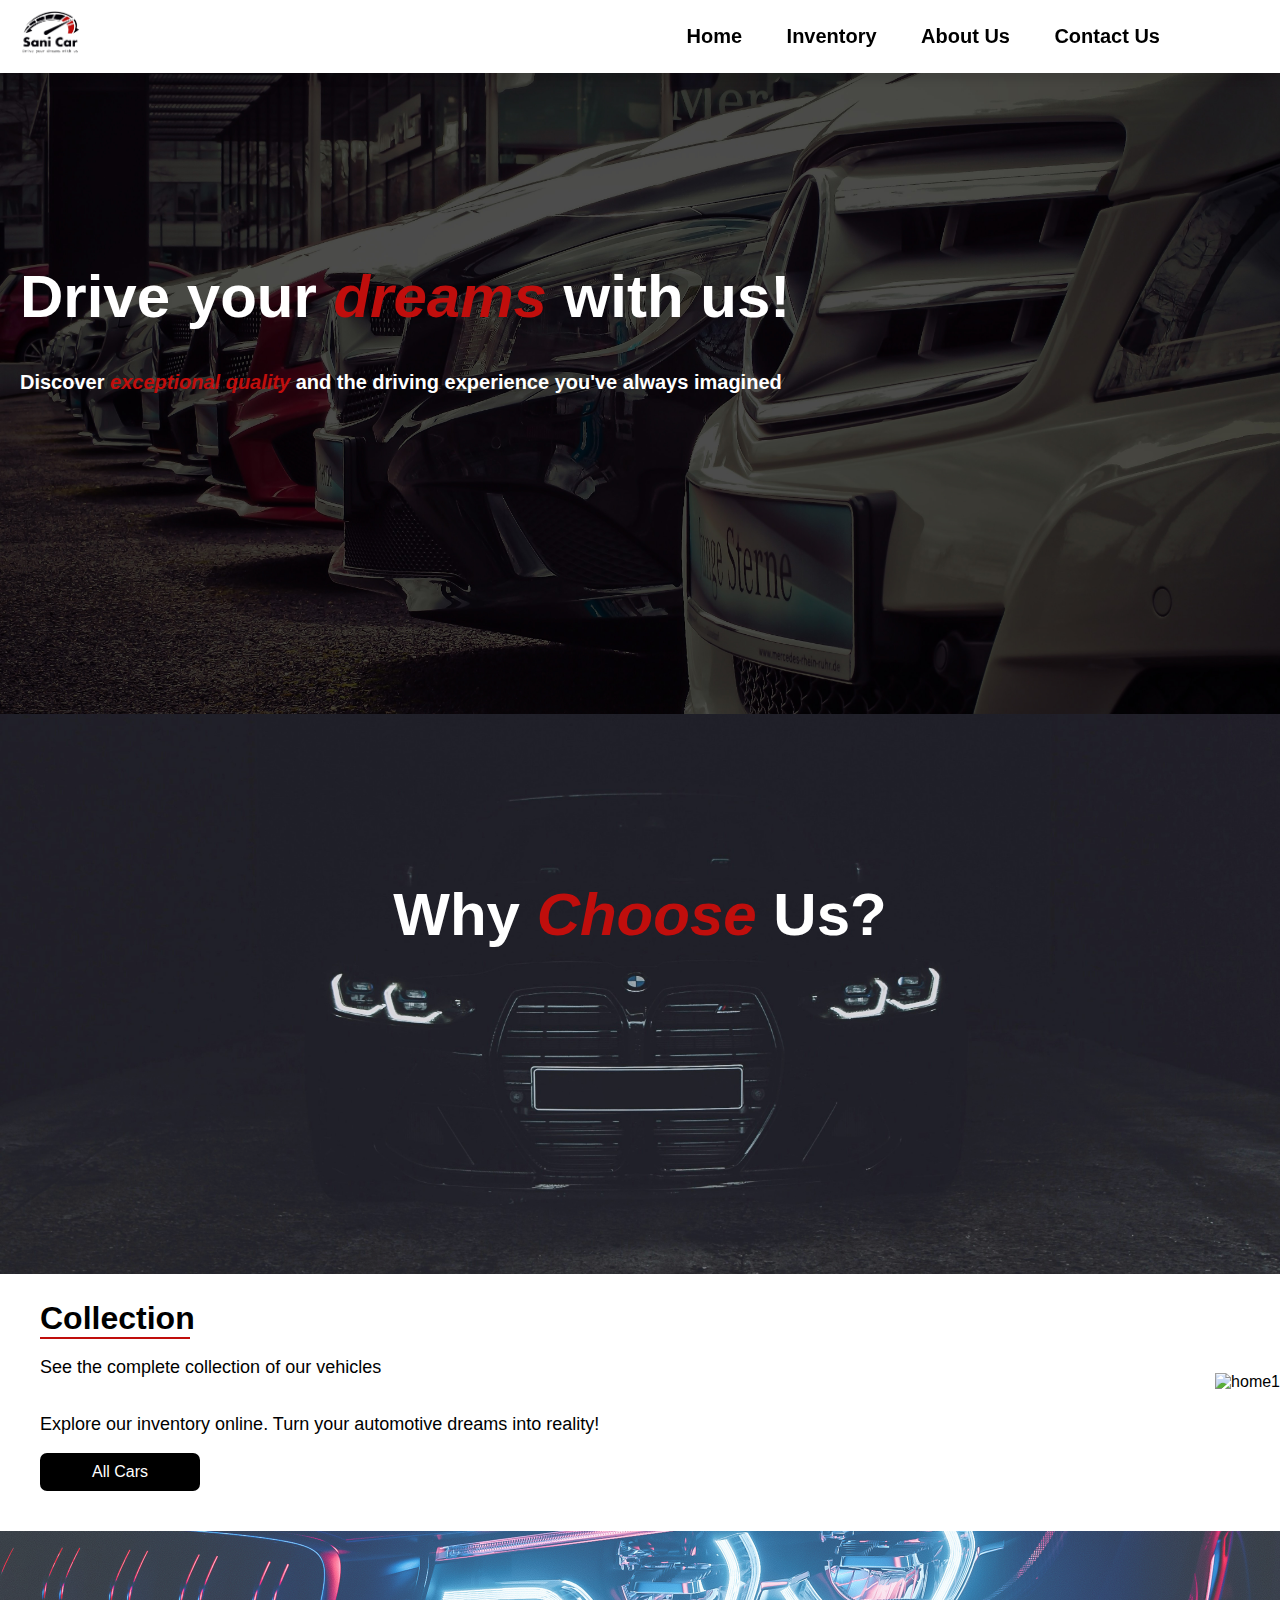
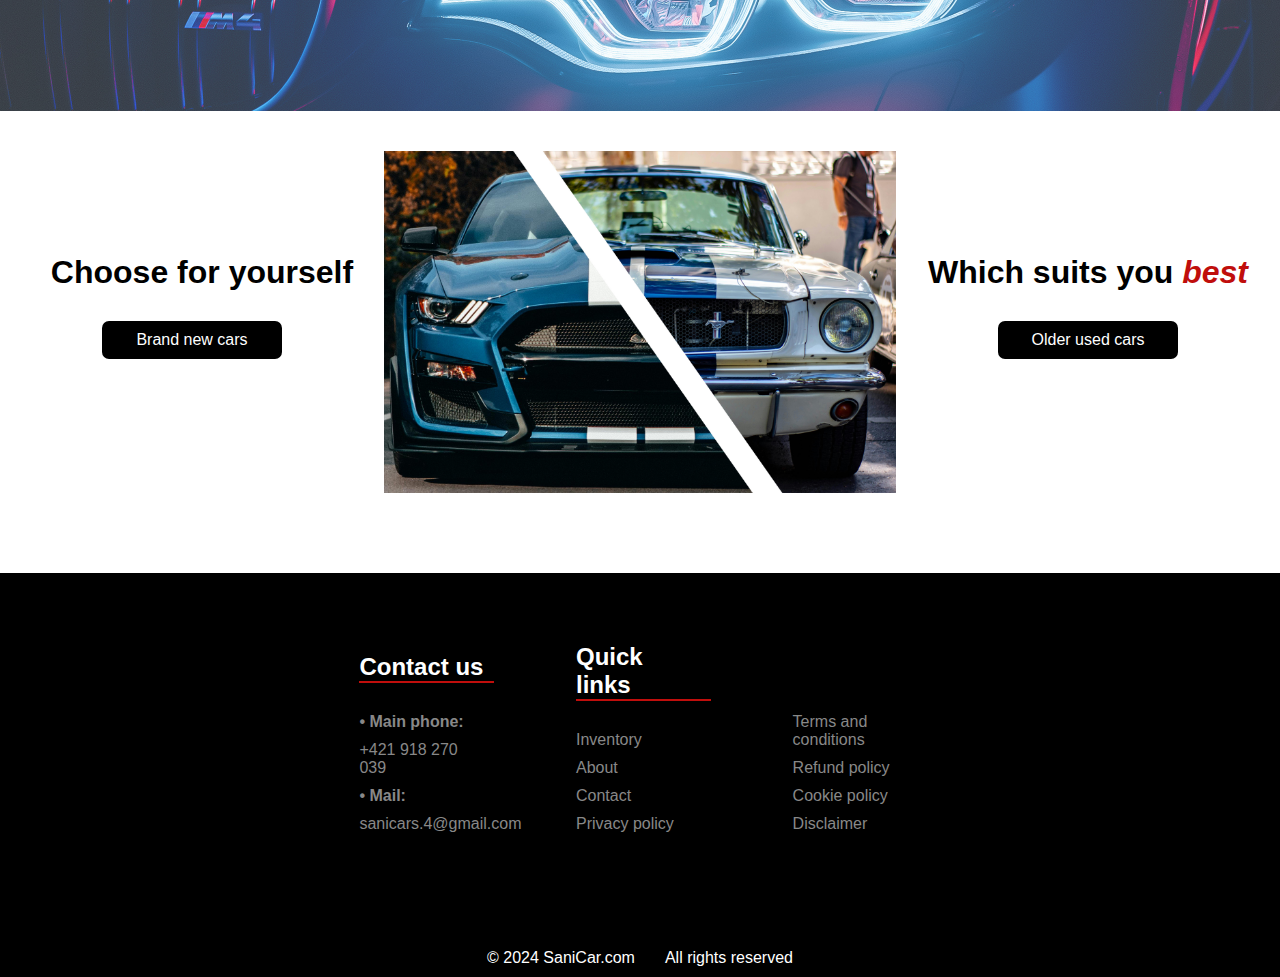
==== commit 550bb6be: "Add files via upload" ====
--- a/index.html
+++ b/index.html
@@ -91,9 +91,9 @@
     <div class="footer1">
         <div class="footer-content">
             <h2>Contact us</h2>
-            <li><span class="nadpis">Main phone:</span></li>
+            <span class="nadpis">•	Main phone:</span>
             <span class="text">+421 918 270 039</span>
-            <li><span class="nadpis">Mail:</span></li>
+            <span class="nadpis">•	Mail:</span>
             <span class="text">sanicars.4@gmail.com</span>
         </div>
         <div class="footer-content">
--- a/styles.css
+++ b/styles.css
@@ -1033,4 +1033,4 @@
     .close {
         margin-left: 290px;
     }
-}+}
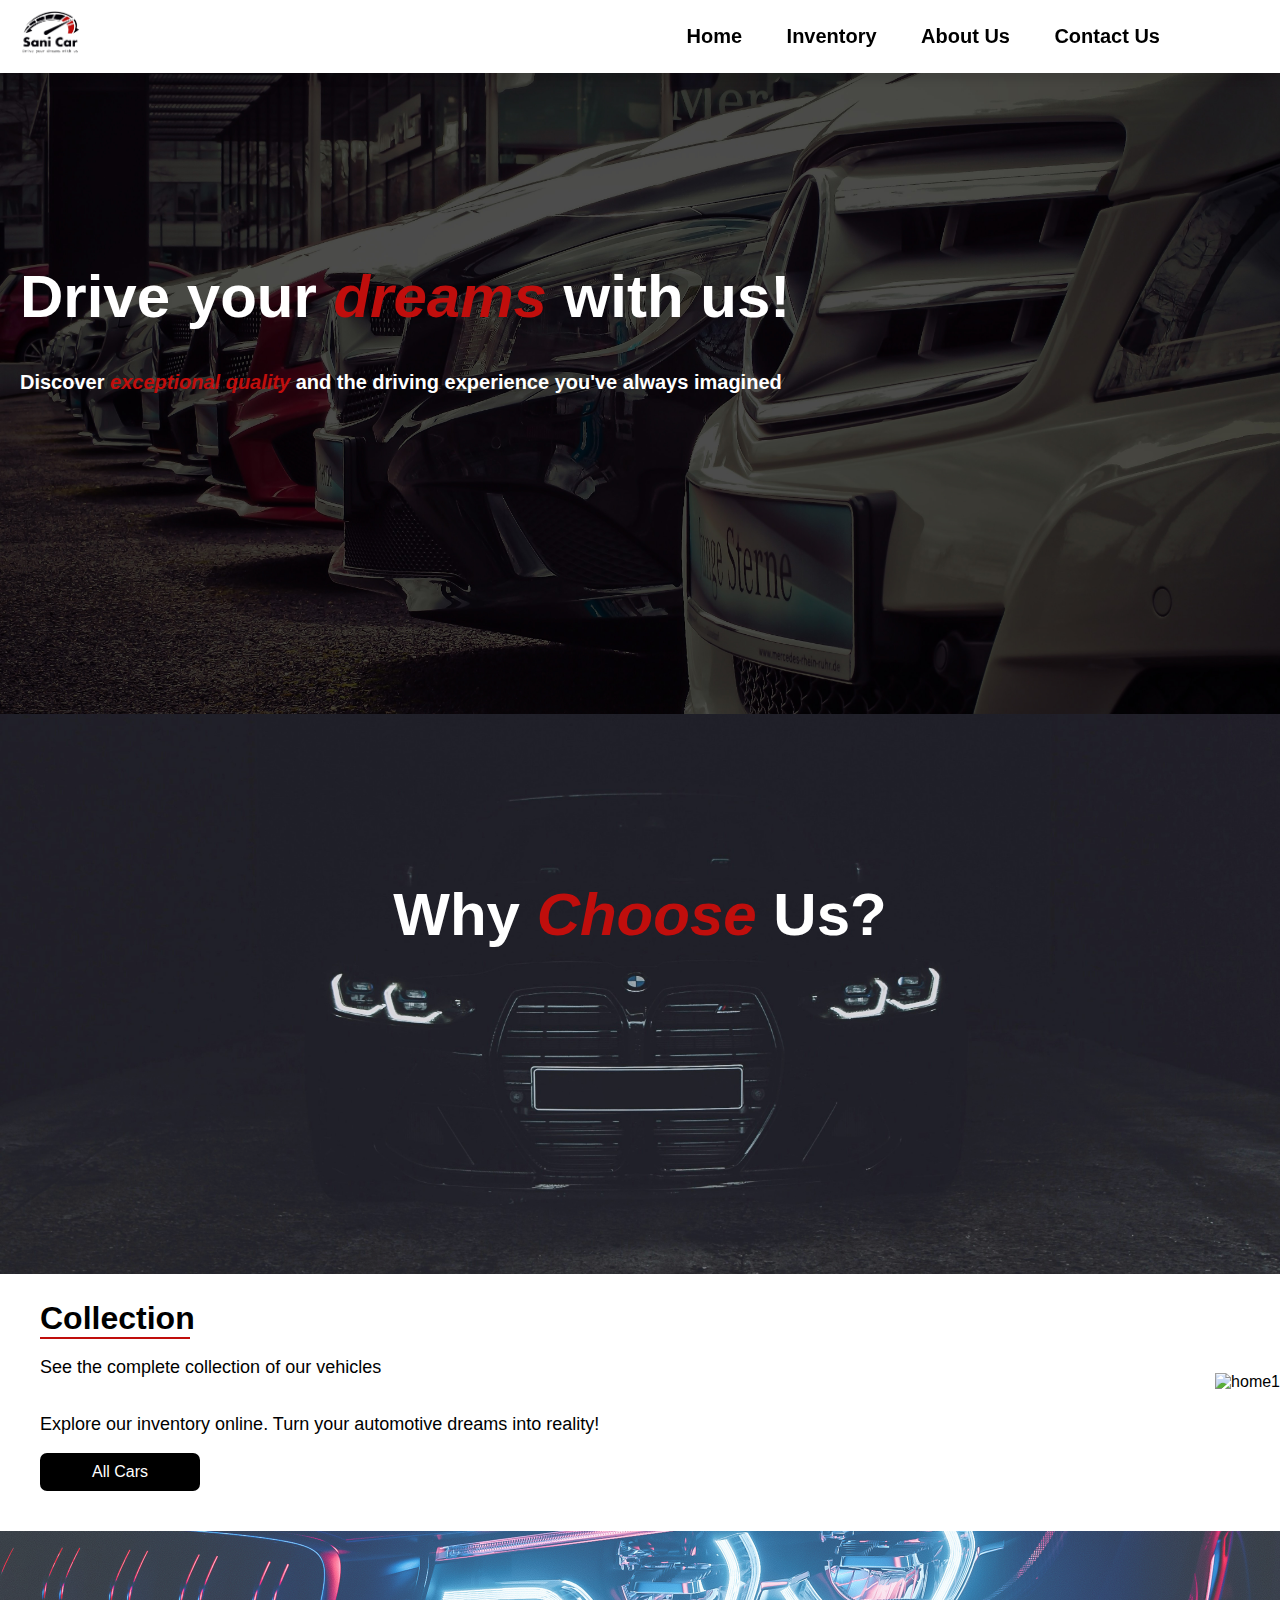
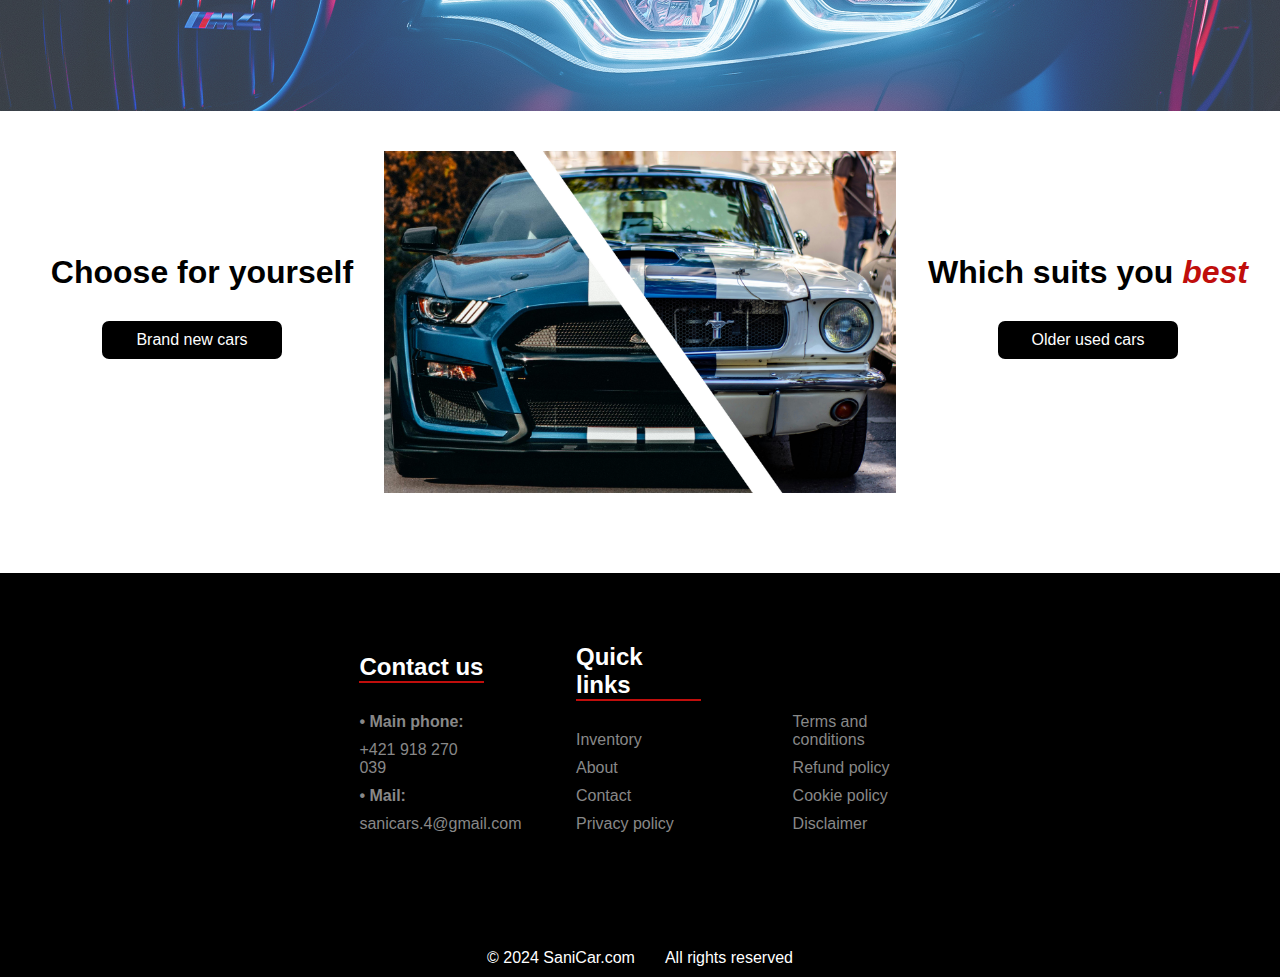
==== commit e61d1425: "Update index.html" ====
--- a/index.html
+++ b/index.html
@@ -36,7 +36,6 @@
     <div class="mobile-menu-container">
         <ul class="list-group">
             <li class="list-group-item active" aria-current="true"><a href="index.html">Home</a></li>
-            <li class="list-group-item"><a href="inventory.html">Inventory</a></li>
             <li class="list-group-item"><a href="allcars.html">All Cars</a></li>
             <li class="list-group-item"><a href="newarrivals.html">New Arrivals</a></li>
             <li class="list-group-item"><a href="usedcars.html">Used Cars</a></li>
--- a/styles.css
+++ b/styles.css
@@ -322,7 +322,7 @@
     font-size: medium;
     border: none;
     border-radius: 7px;
-    width: 120px;
+    width: 110px;
 }
 
 .new-arrivals-button {
@@ -454,17 +454,11 @@
 }
 
 #services {
-    position: relative;
-    display: flex;
-    height: 100vh;
-    width: auto;
     justify-content: center;
     align-items: center;
-    padding-inline: 10px;
 }
 
 #services h2 {
-    width: 50vw;
     text-align: center;
 }
 
@@ -514,7 +508,7 @@
     font-size: x-large;
     color: black;
     padding-top: 50px;
-    padding-bottom: 200px;
+    padding-bottom: 100px;
 }
 
 .teaser2 {
@@ -524,7 +518,7 @@
     font-size: x-large;
     color: black;
     padding-top: 50px;
-    padding-bottom: 100px;
+    padding-bottom:50px;
 }
 
 .modal {
@@ -623,7 +617,7 @@
 .content-section h4::after {
     content: "";
     display: block;
-    width: 165px;
+    width: 157px;
     height: 2px; /* Height of the underline */
     background-color: #c00e0c; /* Color of the underline */
     position: relative;
@@ -636,7 +630,7 @@
 .content-section h5::after {
     content: "";
     display: block;
-    width: 210px;
+    width: 202px;
     height: 2px; /* Height of the underline */
     background-color: #c00e0c; /* Color of the underline */
     position: relative;
@@ -646,6 +640,24 @@
     font-weight: 900; 
 }
 
+.abtdiv{
+    display: flex;
+    flex-direction: row;
+}
+
+.abtus{
+    border-radius: 7px;
+    text-decoration: none;
+    color: #fff;
+    background-color: #c00e0c;
+    margin: 0 80px;
+    padding: 10px 30px;
+}
+
+.abtus:hover{
+    background-color: #000;
+}
+
 .cntct {
     display: flex;
     flex-direction: row;
@@ -673,7 +685,7 @@
 
 .form-group input,
 .form-group textarea {
-    width: 100%;
+    width: 170%;
     padding: 10px;
     font-size: 1em;
     border: 1px solid #ccc;
@@ -687,12 +699,20 @@
     color: #fff;
     background-color: #c00e0c;
     border: none;
-    border-radius: 5px;
+    border-radius: 7px;
     cursor: pointer;
 }
 
 button[type="submit"]:hover {
     background-color: #000000;
+}
+
+.aboutp h2{
+    margin: 35px 0;
+}
+
+.aboutp p{
+    margin: 0 80px;
 }
 
 .footer1 {
@@ -706,7 +726,7 @@
 .footer1 h2::after {
     content: "";
     display: block;
-    width: 135px;
+    width: 125px;
     height: 2px; /* Height of the underline */
     background-color: #c00e0c; /* Color of the underline */
     position: relative;
@@ -724,10 +744,6 @@
 
 .footer1 .nadpis {
     font-weight: bold;
-}
-
-li {
-    color: #888;
 }
 
 .footer2 {
@@ -853,7 +869,7 @@
 @media screen and (max-width: 500px){
     .menu-icon {
         display: flex !important;
-        margin-left: 335px;
+        margin-left: 310px;
         position: absolute;
 
     }
@@ -1026,11 +1042,32 @@
         width: 70px;
     }
 
-    li {
-        width: 80px;
-    }
-
     .close {
         margin-left: 290px;
     }
-}
+
+    .policy {
+        padding: 0 30px;
+    }
+
+    .abth2 {
+        padding: 0 20px;
+    }
+
+    .abtdiv {
+        display: flex;
+        flex-direction: column;
+    }
+
+    .aboutp p {
+        margin: 30px;
+    }
+
+    .abtus {
+        margin: 0 10px;
+    }
+
+    .form-group input, .form-group textarea{
+        width: 100%;
+    }
+}